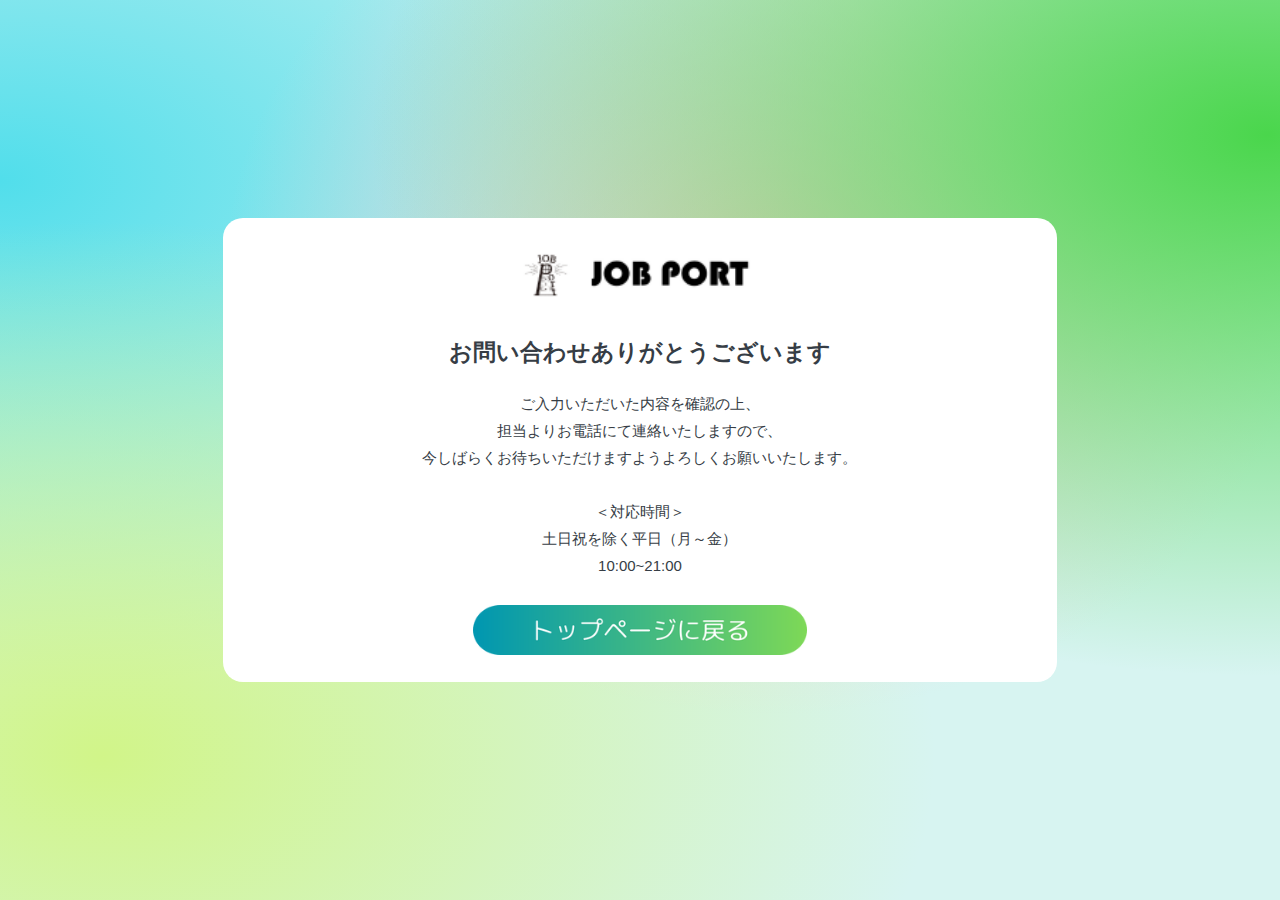
==== thanks.html @ f2996fb7 "hoge" ====
<!DOCTYPE html>
<html
  lang="ja"
  xmlns="http://www.w3.org/1999/xhtml"
  xml:lang="ja"
  dir="ltr"
  xmlns:og="http://ogp.me/ns#"
  xmlns:fb="http://www.facebook.com/2008/fbml"
  class="md:text-pc text-md"
>
  <head>
    <meta http-equiv="Content-Type" content="text/html; charset=UTF-8" />
    <link media="all" href="./jp-content/css/styles.css" rel="stylesheet" />
    <title>若手キャリア相談・転職サービスなら、JOB PORT</title>
    <meta
      name="keywords"
      content="就職,転職,20代,第二新卒,既卒,フリーター,ニート,JOBPORT"
    />
    <meta
      name="description"
      content="かんたん5ステップで予約完了。プロのキャリアアドバイザーによるオンライン完結の無料カジュアル面談で、自分のなりたい姿・ぴったりな仕事や業界がわかる！"
    />
    <!-- OGP -->
    <meta
      property="og:title"
      content="若手キャリア相談・転職サービス、JOBPORT"
    />
    <meta property="og:type" content="website" />
    <meta property="og:url" content="https://jobport.co.jp/career-up_lp/" />
    <meta property="og:site_name" content="JOBPORT" />
    <meta
      property="og:description"
      content="JOB PORTは、若手のキャリア相談・転職サポートのプロ集団。キャリアアドバイザーによる完全オンラインの無料面談で、ぴったりな職種や業界がわかる！"
    />
    <meta
      property="og:image"
      content="https://estateporter.heteml.net/jobport.co.jp/career-up_lp/jp-content/img/ogp.png"
    />
    <meta property="og:locale" content="ja_JP" />
    <!-- OGP -->
    <meta name="twitter:card" content="summary_large_image" />
    <meta name="viewport" content="width=device-width, initial-scale=1.0" />
    <meta name="format-detection" content="telephone=no" />
    <link
      rel="icon"
      href="https://jobport.co.jp/wp-content/uploads/2023/10/cropped-JP-logo-favicon.png"
    />
    <link rel="preconnect" href="https://fonts.gstatic.com/" crossorigin="" />
    <script defer="" src="./jp-content/lib/swiper-bundle.min.js"></script>
    <script charset="utf-8" src="./jp-content/js/identify_7dd78.js"></script>
  </head>
  <body class="text-16 mainbg h-screen grid place-items-center">
    <section>
      <div
        class="w-o-688 mx-auto bg-white md:w-o-1000 rounded-[0.24rem] py-o-88 md:py-o-32"
      >
        <h2>
          <img
            src="./jp-content/img/JP_logo_and_text.png"
            alt="JOBPORT"
            class="w-o-410 md:w-o-340 mx-auto mb-o-40"
          />
        </h2>
        <p class="text-32 md:text-28 text-center font-bold mb-o-24">
          お問い合わせありがとうございます
        </p>
        <div
          class="text-center leading-o-18 text-24 md:text-18 font-medium mb-o-32"
        >
          <p>ご入力いただいた内容を確認の上、</p>
          <p>担当よりお電話にて連絡いたしますので、</p>
          <p>
            今しばらくお待ちいただけますよう<br
              class="md:hidden"
            />よろしくお願いいたします。
          </p>
          <br />
          <p>＜対応時間＞</p>
          <p>土日祝を除く平日（月～金）</p>
          <p>10:00~21:00</p>
        </div>
        <a
          class="block w-o-520 md:w-o-400 mx-auto"
          href="https://jobport.co.jp/career-up_lp/"
        >
          <picture>
            <source srcset="./jp-content/img/thanks_btn.png" />
            <img
              src="./jp-content/img/thanks_btn.png"
              alt="トップページに戻る"
              class="w-full"
            />
          </picture>
        </a>
      </div>
    </section>
  </body>
</html>
---- jp-content/css/styles.css ----
/*
1. Prevent padding and border from affecting element width. (https://github.com/mozdevs/cssremedy/issues/4)
2. Allow adding a border to an element by just adding a border-width. (https://github.com/tailwindcss/tailwindcss/pull/116)
*/
/*
Theme Name: 20career
Version: 1.0.0
*/
*,
::before,
::after {
  box-sizing: border-box;
  /* 1 */
  border-width: 0;
  /* 2 */
  border-style: solid;
  /* 2 */
  border-color: #e8e9ed;
  /* 2 */
}
::before,
::after {
  --tw-content: "";
}
/*
1. Use a consistent sensible line-height in all browsers.
2. Prevent adjustments of font size after orientation changes in iOS.
3. Use a more readable tab size.
4. Use the user's configured `sans` font-family by default.
*/
html {
  font-size: 10px;
  line-height: 1.5;
  /* 1 */
  -webkit-text-size-adjust: 100%;
  /* 2 */
  -moz-tab-size: 4;
  /* 3 */
  -o-tab-size: 4;
  tab-size: 4;
  /* 3 */
  font-family: ui-sans-serif, system-ui, -apple-system, BlinkMacSystemFont,
    "Segoe UI", Roboto, "Helvetica Neue", Arial, "Noto Sans", sans-serif,
    "Apple Color Emoji", "Segoe UI Emoji", "Segoe UI Symbol", "Noto Color Emoji";
  /* 4 */
}
/*
1. Remove the margin in all browsers.
2. Inherit line-height from `html` so users can set them as a class directly on the `html` element.
*/
body {
  margin: 0;
  /* 1 */
  line-height: inherit;
  /* 2 */
}

/* JOBPORT addition start*/
header .inner {
  /* padding: 4px 10% 0 */
  margin: 10px 10px;
}

#topvideo {
  background-size: cover;
  min-height: 100%;
  min-height: 70vh;
  min-width: 100%;
  min-width: 100vw;
  object-fit: cover;
  /* position: absolute; */
  z-index: 9;
}

@media screen and (max-width: 1120px) {
  header {
    width: 100%;
  }

  header .inner {
    padding: 4px 0;
    max-width: calc(100% - 40px);
    margin: 10px auto;
  }
}

@media screen and (min-width: 1121px) and (max-width: 1216px) {
  header {
    width: 100%;
  }

  header .inner {
    padding: 4px 0;
    max-width: calc(100% - 40px);
    margin: 10px auto;
  }
}

header .shoulder-title {
  font-size: 0.2rem;
  color: #666666;
  margin: 0 0 8px;
}

@media screen and (max-width: 769px) {
  header {
    position: static;
  }

  header .inner {
    padding: 0;
    width: 100%;
    margin: 10px auto;
    position: relative;
  }

  header .shoulder-title {
    font-size: 0.15rem;
    margin: 0 0 5px;
  }

  header img {
    height: 0.5rem;
    width: auto;
  }

  header .signin {
    position: absolute;
    top: 10px;
    right: 0;
  }

  header .signin a {
    color: #adb5d0;
    border: 1px solid #adb5d0;
    font-size: 1.2rem;
    letter-spacing: 0;
    border-radius: 4px;
    padding: 6px 11px 6px 11px;
    display: inline-block;
    min-height: 28px;
  }
}
/* JOBPORT addition end*/

/*
1. Add the correct height in Firefox.
2. Correct the inheritance of border color in Firefox. (https://bugzilla.mozilla.org/show_bug.cgi?id=190655)
3. Ensure horizontal rules are visible by default.
*/
hr {
  height: 0;
  /* 1 */
  color: inherit;
  /* 2 */
  border-top-width: 1px;
  /* 3 */
}
/*
Add the correct text decoration in Chrome, Edge, and Safari.
*/
abbr:where([title]) {
  -webkit-text-decoration: underline dotted;
  text-decoration: underline dotted;
}
/*
Remove the default font size and weight for headings.
*/
h1,
h2,
h3,
h4,
h5,
h6 {
  font-size: inherit;
  font-weight: inherit;
}
/*
Reset links to optimize for opt-in styling instead of opt-out.
*/
a {
  color: inherit;
  text-decoration: inherit;
}
/*
Add the correct font weight in Edge and Safari.
*/
b,
strong {
  font-weight: bolder;
}
/*
1. Use the user's configured `mono` font family by default.
2. Correct the odd `em` font sizing in all browsers.
*/
code,
kbd,
samp,
pre {
  font-family: ui-monospace, SFMono-Regular, Menlo, Monaco, Consolas,
    "Liberation Mono", "Courier New", monospace;
  /* 1 */
  font-size: 1em;
  /* 2 */
}
/*
Add the correct font size in all browsers.
*/
small {
  font-size: 80%;
}
/*
Prevent `sub` and `sup` elements from affecting the line height in all browsers.
*/
sub,
sup {
  font-size: 75%;
  line-height: 0;
  position: relative;
  vertical-align: baseline;
}
sub {
  bottom: -0.25em;
}
sup {
  top: -0.5em;
}
/*
1. Remove text indentation from table contents in Chrome and Safari. (https://bugs.chromium.org/p/chromium/issues/detail?id=999088, https://bugs.webkit.org/show_bug.cgi?id=201297)
2. Correct table border color inheritance in all Chrome and Safari. (https://bugs.chromium.org/p/chromium/issues/detail?id=935729, https://bugs.webkit.org/show_bug.cgi?id=195016)
3. Remove gaps between table borders by default.
*/
table {
  text-indent: 0;
  /* 1 */
  border-color: inherit;
  /* 2 */
  border-collapse: collapse;
  /* 3 */
}
/*
1. Change the font styles in all browsers.
2. Remove the margin in Firefox and Safari.
3. Remove default padding in all browsers.
*/
button,
input,
optgroup,
select,
textarea {
  font-family: inherit;
  /* 1 */
  font-size: 100%;
  /* 1 */
  line-height: inherit;
  /* 1 */
  color: inherit;
  /* 1 */
  margin: 0;
  /* 2 */
  padding: 0;
  /* 3 */
}
/*
Remove the inheritance of text transform in Edge and Firefox.
*/
button,
select {
  text-transform: none;
}
/*
1. Correct the inability to style clickable types in iOS and Safari.
2. Remove default button styles.
*/
button,
[type="button"],
[type="reset"],
[type="submit"] {
  -webkit-appearance: button;
  /* 1 */
  background-color: transparent;
  /* 2 */
  background-image: none;
  /* 2 */
}
/*
Use the modern Firefox focus style for all focusable elements.
*/
:-moz-focusring {
  outline: auto;
}
/*
Remove the additional `:invalid` styles in Firefox. (https://github.com/mozilla/gecko-dev/blob/2f9eacd9d3d995c937b4251a5557d95d494c9be1/layout/style/res/forms.css#L728-L737)
*/
:-moz-ui-invalid {
  box-shadow: none;
}
/*
Add the correct vertical alignment in Chrome and Firefox.
*/
progress {
  vertical-align: baseline;
}
/*
Correct the cursor style of increment and decrement buttons in Safari.
*/
::-webkit-inner-spin-button,
::-webkit-outer-spin-button {
  height: auto;
}
/*
1. Correct the odd appearance in Chrome and Safari.
2. Correct the outline style in Safari.
*/
[type="search"] {
  -webkit-appearance: textfield;
  /* 1 */
  outline-offset: -2px;
  /* 2 */
}
/*
Remove the inner padding in Chrome and Safari on macOS.
*/
::-webkit-search-decoration {
  -webkit-appearance: none;
}
/*
1. Correct the inability to style clickable types in iOS and Safari.
2. Change font properties to `inherit` in Safari.
*/
::-webkit-file-upload-button {
  -webkit-appearance: button;
  /* 1 */
  font: inherit;
  /* 2 */
}
/*
Add the correct display in Chrome and Safari.
*/
summary {
  display: list-item;
}
/*
Removes the default spacing and border for appropriate elements.
*/
blockquote,
dl,
dd,
h1,
h2,
h3,
h4,
h5,
h6,
hr,
figure,
p,
pre {
  margin: 0;
}
fieldset {
  margin: 0;
  padding: 0;
}
legend {
  padding: 0;
}
ol,
ul,
menu {
  list-style: none;
  margin: 0;
  padding: 0;
}
/*
Prevent resizing textareas horizontally by default.
*/
textarea {
  resize: vertical;
}
/*
1. Reset the default placeholder opacity in Firefox. (https://github.com/tailwindlabs/tailwindcss/issues/3300)
2. Set the default placeholder color to the user's configured gray 400 color.
*/
input::-moz-placeholder,
textarea::-moz-placeholder {
  opacity: 1;
  /* 1 */
  color: #9aa1aa;
  /* 2 */
}
input:-ms-input-placeholder,
textarea:-ms-input-placeholder {
  opacity: 1;
  /* 1 */
  color: #9aa1aa;
  /* 2 */
}
input::placeholder,
textarea::placeholder {
  opacity: 1;
  /* 1 */
  color: #9aa1aa;
  /* 2 */
}
/*
Set the default cursor for buttons.
*/
button,
[role="button"] {
  cursor: pointer;
}
/*
Make sure disabled buttons don't get the pointer cursor.
*/
:disabled {
  cursor: default;
}
/*
1. Make replaced elements `display: block` by default. (https://github.com/mozdevs/cssremedy/issues/14)
2. Add `vertical-align: middle` to align replaced elements more sensibly by default. (https://github.com/jensimmons/cssremedy/issues/14#issuecomment-634934210)
   This can trigger a poorly considered lint error in some tools but is included by design.
*/
img,
svg,
video,
canvas,
audio,
iframe,
embed,
object {
  display: block;
  /* 1 */
  vertical-align: middle;
  /* 2 */
}
/*
Constrain images and videos to the parent width and preserve their intrinsic aspect ratio. (https://github.com/mozdevs/cssremedy/issues/14)
*/
img,
video {
  max-width: 100%;
  height: auto;
}
/*
Ensure the default browser behavior of the `hidden` attribute.
*/
[hidden] {
  display: none;
}
*,
::before,
::after {
  --tw-translate-x: 0;
  --tw-translate-y: 0;
  --tw-rotate: 0;
  --tw-skew-x: 0;
  --tw-skew-y: 0;
  --tw-scale-x: 1;
  --tw-scale-y: 1;
  --tw-pan-x: ;
  --tw-pan-y: ;
  --tw-pinch-zoom: ;
  --tw-scroll-snap-strictness: proximity;
  --tw-ordinal: ;
  --tw-slashed-zero: ;
  --tw-numeric-figure: ;
  --tw-numeric-spacing: ;
  --tw-numeric-fraction: ;
  --tw-ring-inset: ;
  --tw-ring-offset-width: 0px;
  --tw-ring-offset-color: #fff;
  --tw-ring-color: rgb(59 130 246 / 0.5);
  --tw-ring-offset-shadow: 0 0 #0000;
  --tw-ring-shadow: 0 0 #0000;
  --tw-shadow: 0 0 #0000;
  --tw-shadow-colored: 0 0 #0000;
  --tw-blur: ;
  --tw-brightness: ;
  --tw-contrast: ;
  --tw-grayscale: ;
  --tw-hue-rotate: ;
  --tw-invert: ;
  --tw-saturate: ;
  --tw-sepia: ;
  --tw-drop-shadow: ;
  --tw-backdrop-blur: ;
  --tw-backdrop-brightness: ;
  --tw-backdrop-contrast: ;
  --tw-backdrop-grayscale: ;
  --tw-backdrop-hue-rotate: ;
  --tw-backdrop-invert: ;
  --tw-backdrop-opacity: ;
  --tw-backdrop-saturate: ;
  --tw-backdrop-sepia: ;
}
.container {
  width: 100%;
}
@media (min-width: 640px) {
  .container {
    max-width: 640px;
  }
}
@media (min-width: 768px) {
  .container {
    max-width: 768px;
  }
}
@media (min-width: 1024px) {
  .container {
    max-width: 1024px;
  }
}
@media (min-width: 1280px) {
  .container {
    max-width: 1280px;
  }
}
@media (min-width: 1536px) {
  .container {
    max-width: 1536px;
  }
}
.sr-only {
  position: absolute;
  width: 1px;
  height: 1px;
  padding: 0;
  margin: -1px;
  overflow: hidden;
  clip: rect(0, 0, 0, 0);
  white-space: nowrap;
  border-width: 0;
}
.pointer-events-none {
  pointer-events: none;
}
.visible {
  visibility: visible;
}
.invisible {
  visibility: hidden;
}
.static {
  position: static;
}
.absolute {
  position: absolute;
}
.relative {
  position: relative;
}
.sticky {
  position: -webkit-sticky;
  position: sticky;
}
.top-o-340 {
  top: 3.4rem;
}
.top-o-528 {
  top: 5.28rem;
}
.-bottom-o-80 {
  bottom: -0.8rem;
}
.right-0 {
  right: 0px;
}
.left-0 {
  left: 0px;
}
.-right-o-52 {
  right: -0.52rem;
}
.bottom-0 {
  bottom: 0px;
}
.top-\[calc\(50\%_-_0\.04rem\)\] {
  top: calc(50% - 0.04rem);
}
.-left-\[0\.14rem\] {
  left: -0.14rem;
}
.-right-\[0\.22rem\] {
  right: -0.22rem;
}
.top-0 {
  top: 0px;
}
.right-auto {
  right: auto;
}
.-right-o-32 {
  right: -0.32rem;
}
.bottom-o-32 {
  bottom: 0.32rem;
}
.right-o-32 {
  right: 0.32rem;
}
.right-o-60 {
  right: 0.6rem;
}
.-top-o-48 {
  top: -0.48rem;
}
.left-o-240 {
  left: 2.4rem;
}
.-top-o-60 {
  top: -0.6rem;
}
.z-10 {
  z-index: 10;
}
.z-50 {
  z-index: 50;
}
.m-auto {
  margin: auto;
}
.mx-auto {
  margin-left: auto;
  margin-right: auto;
}
.my-o-16 {
  margin-top: 0.16rem;
  margin-bottom: 0.16rem;
}
.mb-o-8 {
  margin-bottom: 0.08rem;
}
.mb-o-12 {
  margin-bottom: 0.12rem;
}
.mb-o-16 {
  margin-bottom: 0.16rem;
}
.mb-o-20 {
  margin-bottom: 0.2rem;
}
.mb-o-88 {
  margin-bottom: 0.88rem;
}
.mb-o-48 {
  margin-bottom: 0.48rem;
}
.mb-o-40 {
  margin-bottom: 0.4rem;
}
.mb-o-60 {
  margin-bottom: 0.6rem;
}
.mb-o-24 {
  margin-bottom: 0.24rem;
}
.mb-o-4 {
  margin-bottom: 0.04rem;
}
.mb-o-100 {
  margin-bottom: 1rem;
}
.mb-o-56 {
  margin-bottom: 0.56rem;
}
.ml-auto {
  margin-left: auto;
}
.mb-o-80 {
  margin-bottom: 0.8rem;
}
.mr-auto {
  margin-right: auto;
}
.mb-o-148 {
  margin-bottom: 1.48rem;
}
.-mt-o-140 {
  margin-top: -1.4rem;
}
.mb-o-44 {
  margin-bottom: 0.44rem;
}
.mb-o-36 {
  margin-bottom: 0.36rem;
}
.-mt-o-40 {
  margin-top: -0.4rem;
}
.mb-o-32 {
  margin-bottom: 0.32rem;
}
.mt-o-20 {
  margin-top: 0.2rem;
}
.mb-o-72 {
  margin-bottom: 0.72rem;
}
.block {
  display: block;
}
.inline-block {
  display: inline-block;
}
.flex {
  display: flex;
}
.table {
  display: table;
}
.grid {
  display: grid;
}
.hidden {
  display: none;
}
.h-o-982 {
  height: 9.82rem;
}
.h-o-40 {
  height: 0.4rem;
}
.h-o-4 {
  height: 0.04rem;
}
.h-0 {
  height: 0px;
}
.h-o-880 {
  height: 8.8rem;
}
.h-screen {
  height: 100vh;
}
.w-full {
  width: 100%;
}
.w-o-512 {
  width: 5.12rem;
}
.w-o-348 {
  width: 3.48rem;
}
.w-o-685 {
  width: 6.85rem;
}
.w-o-614 {
  width: 6.14rem;
}
.w-o-675 {
  width: 6.75rem;
}
.w-o-350 {
  width: 3.5rem;
}
.w-o-401 {
  width: 4.01rem;
}
.w-o-250 {
  width: 2.5rem;
}
.w-o-688 {
  width: 6.88rem;
}
.w-o-320 {
  width: 3.2rem;
}
.w-o-40 {
  width: 0.4rem;
}
.w-o-608 {
  width: 6.08rem;
}
.w-o-290 {
  width: 2.9rem;
}
.w-1\/2 {
  width: 50%;
}
.w-o-400 {
  width: 4rem;
}
.w-o-568 {
  width: 5.68rem;
}
.w-o-163 {
  width: 1.63rem;
}
.w-o-370 {
  width: 3.7rem;
}
.w-o-263 {
  width: 2.63rem;
}
.w-o-733 {
  width: 7.33rem;
}
.w-o-490 {
  width: 4.9rem;
}
.w-o-334 {
  width: 3.34rem;
}
.w-o-200 {
  width: 2rem;
}
.w-o-210 {
  width: 2.1rem;
}
.w-o-530 {
  width: 5.3rem;
}
.w-o-528 {
  width: 5.28rem;
}
.w-o-648 {
  width: 6.48rem;
}
.w-o-552 {
  width: 5.52rem;
}
.w-o-495 {
  width: 4.95rem;
}
.w-o-520 {
  width: 5.2rem;
}
.w-o-450 {
  width: 4.5rem;
}
.w-o-180 {
  width: 1.8rem;
}
.w-o-375 {
  width: 3.75rem;
}
.w-o-188 {
  width: 1.88rem;
}
.w-o-220 {
  width: 2.2rem;
}
.w-o-280 {
  width: 2.8rem;
}
.w-o-80 {
  width: 0.8rem;
}
.w-o-410 {
  width: 4.1rem;
}
.origin-left {
  transform-origin: left;
}
.origin-center {
  transform-origin: center;
}
.translate-x-\[100\%\] {
  --tw-translate-x: 100%;
  transform: translate(var(--tw-translate-x), var(--tw-translate-y))
    rotate(var(--tw-rotate)) skewX(var(--tw-skew-x)) skewY(var(--tw-skew-y))
    scaleX(var(--tw-scale-x)) scaleY(var(--tw-scale-y));
}
.scale-\[0\.8\] {
  --tw-scale-x: 0.8;
  --tw-scale-y: 0.8;
  transform: translate(var(--tw-translate-x), var(--tw-translate-y))
    rotate(var(--tw-rotate)) skewX(var(--tw-skew-x)) skewY(var(--tw-skew-y))
    scaleX(var(--tw-scale-x)) scaleY(var(--tw-scale-y));
}
.scale-\[0\.6\] {
  --tw-scale-x: 0.6;
  --tw-scale-y: 0.6;
  transform: translate(var(--tw-translate-x), var(--tw-translate-y))
    rotate(var(--tw-rotate)) skewX(var(--tw-skew-x)) skewY(var(--tw-skew-y))
    scaleX(var(--tw-scale-x)) scaleY(var(--tw-scale-y));
}
.scale-90 {
  --tw-scale-x: 0.9;
  --tw-scale-y: 0.9;
  transform: translate(var(--tw-translate-x), var(--tw-translate-y))
    rotate(var(--tw-rotate)) skewX(var(--tw-skew-x)) skewY(var(--tw-skew-y))
    scaleX(var(--tw-scale-x)) scaleY(var(--tw-scale-y));
}
.transform {
  transform: translate(var(--tw-translate-x), var(--tw-translate-y))
    rotate(var(--tw-rotate)) skewX(var(--tw-skew-x)) skewY(var(--tw-skew-y))
    scaleX(var(--tw-scale-x)) scaleY(var(--tw-scale-y));
}
.cursor-pointer {
  cursor: pointer;
}
.resize {
  resize: both;
}
.appearance-none {
  -webkit-appearance: none;
  -moz-appearance: none;
  appearance: none;
}
.grid-cols-2 {
  grid-template-columns: repeat(2, minmax(0, 1fr));
}
.place-items-center {
  place-items: center;
}
.items-start {
  align-items: flex-start;
}
.items-end {
  align-items: flex-end;
}
.items-center {
  align-items: center;
}
.justify-end {
  justify-content: flex-end;
}
.justify-center {
  justify-content: center;
}
.justify-between {
  justify-content: space-between;
}
.gap-o-32 {
  gap: 0.32rem;
}
.gap-o-24 {
  gap: 0.24rem;
}
.gap-o-4 {
  gap: 0.04rem;
}
.gap-o-20 {
  gap: 0.2rem;
}
.gap-o-16 {
  gap: 0.16rem;
}
.overflow-hidden {
  overflow: hidden;
}
.whitespace-nowrap {
  white-space: nowrap;
}
.rounded-\[0\.12rem\] {
  border-radius: 0.12rem;
}
.rounded-\[0\.18rem\] {
  border-radius: 0.18rem;
}
.rounded-full {
  border-radius: 9999px;
}
.rounded-\[0\.08rem\] {
  border-radius: 0.08rem;
}
.rounded-\[0\.32rem\] {
  border-radius: 0.32rem;
}
.rounded-\[0\.16rem\] {
  border-radius: 0.16rem;
}
.rounded-\[0\.48rem\] {
  border-radius: 0.48rem;
}
.rounded-\[0\.36rem\] {
  border-radius: 0.36rem;
}
.rounded-\[0\.24rem\] {
  border-radius: 0.24rem;
}
.rounded-l-o-40 {
  border-top-left-radius: 0.4rem;
  border-bottom-left-radius: 0.4rem;
}
.rounded-r-o-40 {
  border-top-right-radius: 0.4rem;
  border-bottom-right-radius: 0.4rem;
}
.rounded-tl-\[0\.1rem\] {
  border-top-left-radius: 0.1rem;
}
.border-\[0\.04rem\] {
  border-width: 0.04rem;
}
.border-\[0\.06rem\] {
  border-width: 0.06rem;
}
.border-b-\[0\.03rem\] {
  border-bottom-width: 0.03rem;
}
.border-\[\#13C716\] {
  --tw-border-opacity: 1;
  border-color: rgb(19 199 22 / var(--tw-border-opacity));
}
.border-\[\#cfd3d7\] {
  --tw-border-opacity: 1;
  border-color: rgb(207 211 215 / var(--tw-border-opacity));
}
.border-neutral-200 {
  --tw-border-opacity: 1;
  border-color: rgb(229 229 229 / var(--tw-border-opacity));
}
.border-white {
  --tw-border-opacity: 1;
  border-color: rgb(255 255 255 / var(--tw-border-opacity));
}
.border-b-\[\#dddddd\] {
  --tw-border-opacity: 1;
  border-bottom-color: rgb(221 221 221 / var(--tw-border-opacity));
}
.bg-white {
  --tw-bg-opacity: 1;
  background-color: rgb(255 255 255 / var(--tw-bg-opacity));
}
.bg-\[\#13C716\] {
  --tw-bg-opacity: 1;
  background-color: rgb(19 199 22 / var(--tw-bg-opacity));
}
.bg-\[\#cfd3d7\] {
  --tw-bg-opacity: 1;
  background-color: rgb(207 211 215 / var(--tw-bg-opacity));
}
.bg-neutral-100 {
  --tw-bg-opacity: 1;
  background-color: rgb(245 245 245 / var(--tw-bg-opacity));
}
.bg-transparent {
  background-color: transparent;
}
.bg-\[\#f2614e\] {
  --tw-bg-opacity: 1;
  background-color: rgb(242 97 78 / var(--tw-bg-opacity));
}
.bg-blue-300 {
  --tw-bg-opacity: 1;
  background-color: rgb(147 197 253 / var(--tw-bg-opacity));
}
.bg-\[\#343b42\] {
  --tw-bg-opacity: 1;
  background-color: rgb(52 59 66 / var(--tw-bg-opacity));
}
.bg-opacity-70 {
  --tw-bg-opacity: 0.7;
}
.bg-\[url\(\.\.\/images\/hold_bg\.jpg\)\] {
  background-image: url(//sunklis.co.jp/wp-content/themes/lightning/_g3/css/../images/hold_bg.jpg);
}
.bg-cover {
  background-size: cover;
}
.object-contain {
  -o-object-fit: contain;
  object-fit: contain;
}
.p-o-40 {
  padding: 0.4rem;
}
.px-o-40 {
  padding-left: 0.4rem;
  padding-right: 0.4rem;
}
.py-o-28 {
  padding-top: 0.28rem;
  padding-bottom: 0.28rem;
}
.py-o-12 {
  padding-top: 0.12rem;
  padding-bottom: 0.12rem;
}
.px-o-16 {
  padding-left: 0.16rem;
  padding-right: 0.16rem;
}
.py-o-4 {
  padding-top: 0.04rem;
  padding-bottom: 0.04rem;
}
.py-o-8 {
  padding-top: 0.08rem;
  padding-bottom: 0.08rem;
}
.py-o-16 {
  padding-top: 0.16rem;
  padding-bottom: 0.16rem;
}
.py-o-56 {
  padding-top: 0.56rem;
  padding-bottom: 0.56rem;
}
.py-o-32 {
  padding-top: 0.32rem;
  padding-bottom: 0.32rem;
}
.py-o-20 {
  padding-top: 0.2rem;
  padding-bottom: 0.2rem;
}
.py-o-24 {
  padding-top: 0.24rem;
  padding-bottom: 0.24rem;
}
.py-o-100 {
  padding-top: 1rem;
  padding-bottom: 1rem;
}
.py-o-40 {
  padding-top: 0.4rem;
  padding-bottom: 0.4rem;
}
.py-o-88 {
  padding-top: 0.88rem;
  padding-bottom: 0.88rem;
}
.pt-o-52 {
  padding-top: 0.52rem;
}
.pb-o-24 {
  padding-bottom: 0.24rem;
}
.pl-o-40 {
  padding-left: 0.4rem;
}
.pr-o-80 {
  padding-right: 0.8rem;
}
.pt-o-12 {
  padding-top: 0.12rem;
}
.pb-o-120 {
  padding-bottom: 1.2rem;
}
.pb-o-16 {
  padding-bottom: 0.16rem;
}
.pt-o-32 {
  padding-top: 0.32rem;
}
.pr-o-40 {
  padding-right: 0.4rem;
}
.pl-o-80 {
  padding-left: 0.8rem;
}
.pb-o-12 {
  padding-bottom: 0.12rem;
}
.pb-o-32 {
  padding-bottom: 0.32rem;
}
.pt-o-88 {
  padding-top: 0.88rem;
}
.pt-o-20 {
  padding-top: 0.2rem;
}
.pb-o-40 {
  padding-bottom: 0.4rem;
}
.pt-o-8 {
  padding-top: 0.08rem;
}
.pb-o-100 {
  padding-bottom: 1rem;
}
.text-center {
  text-align: center;
}
.text-right {
  text-align: right;
}
.font-BarlowCondensed {
  font-family: Barlow Condensed;
}
.text-md {
  font-size: 13.02083vw;
}
.text-\[16px\] {
  font-size: 16px;
}
.text-27 {
  font-size: 0.27rem;
}
.text-29 {
  font-size: 0.29rem;
}
.text-20 {
  font-size: 0.2rem;
}
.text-28 {
  font-size: 0.28rem;
}
.text-22 {
  font-size: 0.22rem;
}
.text-25 {
  font-size: 0.25rem;
}
.text-24 {
  font-size: 0.24rem;
}
.text-150 {
  font-size: 1.5rem;
}
.text-130 {
  font-size: 1.3rem;
}
.text-40 {
  font-size: 0.4rem;
}
.text-38 {
  font-size: 0.38rem;
}
.text-33 {
  font-size: 0.33rem;
}
.text-\[1\.64rem\] {
  font-size: 1.64rem;
}
.text-50 {
  font-size: 0.5rem;
}
.text-74 {
  font-size: 0.74rem;
}
.text-48 {
  font-size: 0.48rem;
}
.text-32 {
  font-size: 0.32rem;
}
.text-44 {
  font-size: 0.44rem;
}
.text-30 {
  font-size: 0.3rem;
}
.text-\[2\.4rem\] {
  font-size: 2.4rem;
}
.text-36 {
  font-size: 0.36rem;
}
.text-60 {
  font-size: 0.6rem;
}
.text-16 {
  font-size: 0.16rem;
}
.text-15 {
  font-size: 0.15rem;
}
.font-bold {
  font-weight: 700;
}
.font-medium {
  font-weight: 500;
}
.font-black {
  font-weight: 900;
}
.leading-o-16 {
  line-height: 1.6;
}
.leading-none {
  line-height: 1;
}
.leading-o-14 {
  line-height: 1.4;
}
.leading-o-18 {
  line-height: 1.8;
}
.leading-o-17 {
  line-height: 1.7;
}
.tracking-\[0\.025em\] {
  letter-spacing: 0.025em;
}
.tracking-\[0\.05em\] {
  letter-spacing: 0.05em;
}
.tracking-o-30 {
  letter-spacing: 0.03em;
}
.text-\[\#13C716\] {
  --tw-text-opacity: 1;
  color: rgb(19 199 22 / var(--tw-text-opacity));
}
.text-\[\#1b94e0\] {
  --tw-text-opacity: 1;
  color: rgb(27 149 224 / var(--tw-text-opacity));
}
.text-white {
  --tw-text-opacity: 1;
  color: rgb(255 255 255 / var(--tw-text-opacity));
}
.text-\[\#cfd3d7\] {
  --tw-text-opacity: 1;
  color: rgb(207 211 215 / var(--tw-text-opacity));
}
.text-\[\#a6a8aa\] {
  --tw-text-opacity: 1;
  color: rgb(166 168 170 / var(--tw-text-opacity));
}
.text-\[\#f2614e\] {
  --tw-text-opacity: 1;
  color: rgb(242 97 78 / var(--tw-text-opacity));
}
.text-\[\#a7a9ab\] {
  --tw-text-opacity: 1;
  color: rgb(167 169 171 / var(--tw-text-opacity));
}
.text-\[\#d4a9db\] {
  --tw-text-opacity: 1;
  color: rgb(212 169 219 / var(--tw-text-opacity));
}
.text-\[\#d4c7ea\] {
  --tw-text-opacity: 1;
  color: rgb(212 199 234 / var(--tw-text-opacity));
}
.text-\[\#d5d2eb\] {
  --tw-text-opacity: 1;
  color: rgb(213 210 235 / var(--tw-text-opacity));
}
.text-\[\#ffc0b4\] {
  --tw-text-opacity: 1;
  color: rgb(255 192 180 / var(--tw-text-opacity));
}
.text-\[\#ffead7\] {
  --tw-text-opacity: 1;
  color: rgb(255 234 215 / var(--tw-text-opacity));
}
.text-\[\#c092d0\] {
  --tw-text-opacity: 1;
  color: rgb(192 146 208 / var(--tw-text-opacity));
}
.text-\[\#aaaaaa\] {
  --tw-text-opacity: 1;
  color: rgb(170 170 170 / var(--tw-text-opacity));
}
.text-\[\#ffc1b4\] {
  --tw-text-opacity: 1;
  color: rgb(255 193 180 / var(--tw-text-opacity));
}
.text-\[\#f3d1d3\] {
  --tw-text-opacity: 1;
  color: rgb(243 209 211 / var(--tw-text-opacity));
}
.text-\[\#f3d1f3\] {
  --tw-text-opacity: 1;
  color: rgb(243 209 243 / var(--tw-text-opacity));
}
.text-\[\#e9d3ff\] {
  --tw-text-opacity: 1;
  color: rgb(233 211 255 / var(--tw-text-opacity));
}
.text-\[\#fbd4b1\] {
  --tw-text-opacity: 1;
  color: rgb(251 212 177 / var(--tw-text-opacity));
}
.text-\[\#fff0f1\] {
  --tw-text-opacity: 1;
  color: rgb(255 240 241 / var(--tw-text-opacity));
}
.text-\[\#fcd1e0\] {
  --tw-text-opacity: 1;
  color: rgb(252 209 224 / var(--tw-text-opacity));
}
.text-\[\#d793a6\] {
  --tw-text-opacity: 1;
  color: rgb(215 147 166 / var(--tw-text-opacity));
}
.text-\[\#8eb8e2\] {
  --tw-text-opacity: 1;
  color: rgb(142 184 226 / var(--tw-text-opacity));
}
.underline {
  -webkit-text-decoration-line: underline;
  text-decoration-line: underline;
}
.underline-offset-4 {
  text-underline-offset: 4px;
}
.opacity-0 {
  opacity: 0;
}
.shadow {
  --tw-shadow: 0 1px 3px 0 rgb(0 0 0 / 0.1), 0 1px 2px -1px rgb(0 0 0 / 0.1);
  --tw-shadow-colored: 0 1px 3px 0 var(--tw-shadow-color),
    0 1px 2px -1px var(--tw-shadow-color);
  box-shadow: var(--tw-ring-offset-shadow, 0 0 #0000),
    var(--tw-ring-shadow, 0 0 #0000), var(--tw-shadow);
}
.blur {
  --tw-blur: blur(8px);
  filter: var(--tw-blur) var(--tw-brightness) var(--tw-contrast)
    var(--tw-grayscale) var(--tw-hue-rotate) var(--tw-invert) var(--tw-saturate)
    var(--tw-sepia) var(--tw-drop-shadow);
}
.invert {
  --tw-invert: invert(100%);
  filter: var(--tw-blur) var(--tw-brightness) var(--tw-contrast)
    var(--tw-grayscale) var(--tw-hue-rotate) var(--tw-invert) var(--tw-saturate)
    var(--tw-sepia) var(--tw-drop-shadow);
}
.filter {
  filter: var(--tw-blur) var(--tw-brightness) var(--tw-contrast)
    var(--tw-grayscale) var(--tw-hue-rotate) var(--tw-invert) var(--tw-saturate)
    var(--tw-sepia) var(--tw-drop-shadow);
}
.transition {
  transition-property: color, background-color, border-color, fill, stroke,
    opacity, box-shadow, transform, filter, -webkit-text-decoration-color,
    -webkit-backdrop-filter;
  transition-property: color, background-color, border-color,
    text-decoration-color, fill, stroke, opacity, box-shadow, transform, filter,
    backdrop-filter;
  transition-property: color, background-color, border-color,
    text-decoration-color, fill, stroke, opacity, box-shadow, transform, filter,
    backdrop-filter, -webkit-text-decoration-color, -webkit-backdrop-filter;
  transition-timing-function: cubic-bezier(0.4, 0, 0.2, 1);
  transition-duration: 150ms;
}
.duration-300 {
  transition-duration: 300ms;
}
.duration-150 {
  transition-duration: 150ms;
}
.ease-out {
  transition-timing-function: cubic-bezier(0, 0, 0.2, 1);
}
.\[writing-mode\:vertical-rl\] {
  -ms-writing-mode: tb-rl;
  writing-mode: vertical-rl;
}
html {
  /* ベースフォント */
  font-family: "Noto Sans JP", sans-serif;
  color: #363d45;
  scroll-behavior: smooth;
}
::-moz-placeholder {
  color: #757575;
}
:-ms-input-placeholder {
  color: #757575;
}
::placeholder {
  color: #757575;
}
.cta_copy_shadow {
  box-shadow: 0 0 10px rgb(104, 122, 135, 0.28);
}
.form_shadow {
  box-shadow: 0 0 16px rgb(104, 122, 135, 0.2);
}
.num_active {
  background: #f2614e;
}
.prev_active {
  opacity: 0;
  transform: translate(0%, 0%);
}
.form_active {
  opacity: 100;
  transform: translate(0%, 0%);
  pointer-events: auto;
}
.prevBtn_active {
  pointer-events: auto;
}
.text_active {
  color: #f2614e;
}
.page_height01 {
  height: 3rem;
}
.page_height02 {
  height: 3.6rem;
}
.page_height03 {
  height: 4.5rem;
}
.page_height04 {
  height: 5.5rem;
}
.page_height05 {
  height: 5rem;
}
.mainbg {
  background-color: rgb(215, 244, 241);
  background-image: radial-gradient(
      at 99% 15%,
      rgb(74, 214, 76) 0px,
      transparent 50%
    ),
    radial-gradient(at 60% 30%, rgb(247, 206, 206) 0px, transparent 50%),
    radial-gradient(at 8% 84%, rgb(209, 245, 137) 0px, transparent 50%),
    radial-gradient(at 0% 20%, rgb(81, 222, 235) 0px, transparent 50%);
}
.ctaBg {
  background-color: hsla(195, 86%, 74%, 1);
  background-image: radial-gradient(
      at 57% 94%,
      hsla(212, 82%, 77%, 1) 0px,
      transparent 50%
    ),
    radial-gradient(at 98% 8%, hsla(218, 76%, 83%, 1) 0px, transparent 50%);
}
.btn_arrow {
  position: relative;
}
.btn_arrow::before {
  position: absolute;
  content: "";
  width: 0.3rem;
  height: 0.3rem;
  background-image: url(//sunklis.co.jp/wp-content/themes/lightning/_g3/css/../images/actionIcon.png);
  background-size: contain;
  right: 0.16rem;
  transform: rotate(180deg);
  transition-duration: 0.3s;
}
.btn_arrow:hover::before {
  background-image: url(//sunklis.co.jp/wp-content/themes/lightning/_g3/css/../images/actionIcon_hover.png);
}
.cta_btn_arrow {
  position: relative;
}
.cta_btn_arrow::before {
  content: "";
  position: absolute;
  background-image: url(//sunklis.co.jp/wp-content/themes/lightning/_g3/css/../images/cta_btnarrow.png);
  background-repeat: no-repeat;
  background-size: contain;
  width: 0.12rem;
  height: 0.24rem;
  right: 0.36rem;
  top: calc(50% - 0.06rem);
}
@media screen and (min-width: 768px) {
  .cta_btn_arrow::before {
    width: 0.1rem;
    height: 0.2rem;
    top: calc(50% - 0.07rem);
    right: 0.3rem;
  }
}
.case_active {
  line-height: 1.6;
  opacity: 1;
  visibility: visible;
}
.btn_arrow_active.btn_arrow::before {
  transform: rotate(0deg);
}
@media screen and (min-width: 768px) {
  .btn_arrow::before {
    width: 0.21rem;
    height: 0.21rem;
  }
}
.slider_shadow {
  box-shadow: 0 0 12px rgb(104, 122, 135, 0.13);
}
.swiper-pagination {
  display: flex;
  align-items: center;
  justify-content: center;
  gap: 0.16rem;
  margin-top: 0.56rem;
}
.swiper-pagination-bullet.swiper-pagination-bullet-active {
  background-color: #13c716;
  width: 1.31rem;
  height: 0.16rem;
  display: inline-block;
  border-radius: 100px;
}
.swiper-pagination-bullet {
  background-color: #ffffff;
  width: 1.31rem;
  height: 0.16rem;
  display: inline-block;
  border-radius: 100px;
  box-shadow: 0 0 12px rgb(104, 122, 135, 0.13);
}
@media screen and (min-width: 768px) {
  .swiper-pagination-bullet.swiper-pagination-bullet-active {
    width: 0.655rem;
    height: 0.08rem;
  }
  .swiper-pagination-bullet {
    width: 0.655rem;
    height: 0.08rem;
  }
}
.btn_arrow_q {
  position: relative;
}
.btn_arrow_q::before {
  content: "";
  position: absolute;
  background-image: url(//sunklis.co.jp/wp-content/themes/lightning/_g3/css/../images/actionIcon.png);
  background-repeat: no-repeat;
  background-size: contain;
  width: 0.32rem;
  height: 0.32rem;
  right: 0.2rem;
  top: calc(50% - 0.16rem);
}
.btn_arrow_q_active.btn_arrow_q::before {
  transform: rotate(180deg);
}
.a_active {
  opacity: 1;
  visibility: visible;
}
.btn_arrow02 {
  position: relative;
}
.btn_arrow02::before {
  position: absolute;
  content: "";
  width: 0.3rem;
  height: 0.3rem;
  background-image: url(//sunklis.co.jp/wp-content/themes/lightning/_g3/css/../images/actionIcon.png);
  background-size: contain;
  background-repeat: no-repeat;
  transition-duration: 0.3s;
  right: 0.4rem;
  top: calc(50% - 0.15rem);
}
.btn_arrow02:hover::before {
  background-image: url(//sunklis.co.jp/wp-content/themes/lightning/_g3/css/../images/actionIcon_hover.png);
}
@media screen and (min-width: 768px) {
  .btn_arrow02::before {
    width: 0.2rem;
    height: 0.2rem;
    top: calc(50% - 0.1rem);
    right: 0.24rem;
  }
}
.holdbtn_active {
  opacity: 1;
  pointer-events: auto;
}
.before\:absolute::before {
  content: var(--tw-content);
  position: absolute;
}
.before\:right-o-8::before {
  content: var(--tw-content);
  right: 0.08rem;
}
.before\:top-o-12::before {
  content: var(--tw-content);
  top: 0.12rem;
}
.before\:text-20::before {
  content: var(--tw-content);
  font-size: 0.2rem;
}
.before\:text-\[\#cfd3d7\]::before {
  content: var(--tw-content);
  --tw-text-opacity: 1;
  color: rgb(207 211 215 / var(--tw-text-opacity));
}
.before\:content-\[\'\25bc\'\]::before {
  --tw-content: "▼";
  content: var(--tw-content);
}
.last\:mb-0:last-child {
  margin-bottom: 0px;
}
.hover\:bg-\[\#13C716\]:hover {
  --tw-bg-opacity: 1;
  background-color: rgb(19 199 22 / var(--tw-bg-opacity));
}
.hover\:bg-\[\#1b94e0\]:hover {
  --tw-bg-opacity: 1;
  background-color: rgb(27 149 224 / var(--tw-bg-opacity));
}
.hover\:bg-\[\#ef371e\]:hover {
  --tw-bg-opacity: 1;
  background-color: rgb(239 55 30 / var(--tw-bg-opacity));
}
.hover\:text-white:hover {
  --tw-text-opacity: 1;
  color: rgb(255 255 255 / var(--tw-text-opacity));
}
.hover\:underline:hover {
  -webkit-text-decoration-line: underline;
  text-decoration-line: underline;
}
.peer:checked ~ .peer-checked\:bg-\[\#13C716\] {
  --tw-bg-opacity: 1;
  background-color: rgb(19 199 22 / var(--tw-bg-opacity));
}
.peer:checked ~ .peer-checked\:text-white {
  --tw-text-opacity: 1;
  color: rgb(255 255 255 / var(--tw-text-opacity));
}
@media (min-width: 768px) {
  .md\:top-o-260 {
    top: 2.6rem;
  }
  .md\:top-o-416 {
    top: 4.16rem;
  }
  .md\:-bottom-o-108 {
    bottom: -1.08rem;
  }
  .md\:-left-o-18 {
    left: -0.18rem;
  }
  .md\:-right-o-41 {
    right: -0.41rem;
  }
  .md\:right-auto {
    right: auto;
  }
  .md\:left-0 {
    left: 0px;
  }
  .md\:top-auto {
    top: auto;
  }
  .md\:bottom-0 {
    bottom: 0px;
  }
  .md\:right-0 {
    right: 0px;
  }
  .md\:-right-o-16 {
    right: -0.16rem;
  }
  .md\:right-o-140 {
    right: 1.4rem;
  }
  .md\:mx-auto {
    margin-left: auto;
    margin-right: auto;
  }
  .md\:mx-0 {
    margin-left: 0px;
    margin-right: 0px;
  }
  .md\:ml-0 {
    margin-left: 0px;
  }
  .md\:mb-0 {
    margin-bottom: 0px;
  }
  .md\:mr-auto {
    margin-right: auto;
  }
  .md\:mb-o-8 {
    margin-bottom: 0.08rem;
  }
  .md\:mb-o-64 {
    margin-bottom: 0.64rem;
  }
  .md\:mb-o-24 {
    margin-bottom: 0.24rem;
  }
  .md\:ml-auto {
    margin-left: auto;
  }
  .md\:ml-o-12 {
    margin-left: 0.12rem;
  }
  .md\:mb-o-12 {
    margin-bottom: 0.12rem;
  }
  .md\:-mt-o-48 {
    margin-top: -0.48rem;
  }
  .md\:mt-o-56 {
    margin-top: 0.56rem;
  }
  .md\:mr-0 {
    margin-right: 0px;
  }
  .md\:block {
    display: block;
  }
  .md\:inline-block {
    display: inline-block;
  }
  .md\:flex {
    display: flex;
  }
  .md\:hidden {
    display: none;
  }
  .md\:h-o-729 {
    height: 7.29rem;
  }
  .md\:h-o-240 {
    height: 2.4rem;
  }
  .md\:h-o-700 {
    height: 7rem;
  }
  .md\:w-o-500 {
    width: 5rem;
  }
  .md\:w-o-330 {
    width: 3.3rem;
  }
  .md\:w-o-1017 {
    width: 10.17rem;
  }
  .md\:w-o-950 {
    width: 9.5rem;
  }
  .md\:w-o-900 {
    width: 9rem;
  }
  .md\:w-o-727 {
    width: 7.27rem;
  }
  .md\:w-o-820 {
    width: 8.2rem;
  }
  .md\:w-o-303 {
    width: 3.03rem;
  }
  .md\:w-o-328 {
    width: 3.28rem;
  }
  .md\:w-o-480 {
    width: 4.8rem;
  }
  .md\:w-o-1000 {
    width: 10rem;
  }
  .md\:w-initial {
    width: initial;
  }
  .md\:w-o-270 {
    width: 2.7rem;
  }
  .md\:w-o-620 {
    width: 6.2rem;
  }
  .md\:w-o-1160 {
    width: 11.6rem;
  }
  .md\:w-1\/2 {
    width: 50%;
  }
  .md\:w-o-360 {
    width: 3.6rem;
  }
  .md\:w-o-880 {
    width: 8.8rem;
  }
  .md\:w-o-357 {
    width: 3.57rem;
  }
  .md\:w-o-140 {
    width: 1.4rem;
  }
  .md\:w-o-280 {
    width: 2.8rem;
  }
  .md\:w-o-320 {
    width: 3.2rem;
  }
  .md\:w-o-420 {
    width: 4.2rem;
  }
  .md\:w-o-400 {
    width: 4rem;
  }
  .md\:w-o-524 {
    width: 5.24rem;
  }
  .md\:w-o-1002 {
    width: 10.02rem;
  }
  .md\:w-o-554 {
    width: 5.54rem;
  }
  .md\:w-full {
    width: 100%;
  }
  .md\:w-o-520 {
    width: 5.2rem;
  }
  .md\:w-o-460 {
    width: 4.6rem;
  }
  .md\:w-o-340 {
    width: 3.4rem;
  }
  .md\:w-o-148 {
    width: 1.48rem;
  }
  .md\:w-o-260 {
    width: 2.6rem;
  }
  .md\:w-o-240 {
    width: 2.4rem;
  }
  .md\:w-o-454 {
    width: 4.54rem;
  }
  .md\:w-o-1050 {
    width: 10.5rem;
  }
  .md\:flex-wrap {
    flex-wrap: wrap;
  }
  .md\:items-start {
    align-items: flex-start;
  }
  .md\:items-center {
    align-items: center;
  }
  .md\:justify-start {
    justify-content: flex-start;
  }
  .md\:justify-center {
    justify-content: center;
  }
  .md\:justify-between {
    justify-content: space-between;
  }
  .md\:gap-o-12 {
    gap: 0.12rem;
  }
  .md\:gap-o-32 {
    gap: 0.32rem;
  }
  .md\:gap-0 {
    gap: 0px;
  }
  .md\:rounded-\[0\.16rem\] {
    border-radius: 0.16rem;
  }
  .md\:rounded-\[0\.08rem\] {
    border-radius: 0.08rem;
  }
  .md\:rounded-\[0\.12rem\] {
    border-radius: 0.12rem;
  }
  .md\:rounded-r-o-40 {
    border-top-right-radius: 0.4rem;
    border-bottom-right-radius: 0.4rem;
  }
  .md\:rounded-l-o-40 {
    border-top-left-radius: 0.4rem;
    border-bottom-left-radius: 0.4rem;
  }
  .md\:border-\[0\.04rem\] {
    border-width: 0.04rem;
  }
  .md\:border-\[0\.03rem\] {
    border-width: 0.03rem;
  }
  .md\:bg-\[url\(\.\.\/images\/hold_bg_pc\.jpg\)\] {
    background-image: url(//sunklis.co.jp/wp-content/themes/lightning/_g3/css/../images/hold_bg_pc.jpg);
  }
  .md\:px-o-320 {
    padding-left: 3.2rem;
    padding-right: 3.2rem;
  }
  .md\:py-o-12 {
    padding-top: 0.12rem;
    padding-bottom: 0.12rem;
  }
  .md\:py-0 {
    padding-top: 0px;
    padding-bottom: 0px;
  }
  .md\:py-o-16 {
    padding-top: 0.16rem;
    padding-bottom: 0.16rem;
  }
  .md\:px-o-52 {
    padding-left: 0.52rem;
    padding-right: 0.52rem;
  }
  .md\:px-0 {
    padding-left: 0px;
    padding-right: 0px;
  }
  .md\:py-o-36 {
    padding-top: 0.36rem;
    padding-bottom: 0.36rem;
  }
  .md\:py-o-32 {
    padding-top: 0.32rem;
    padding-bottom: 0.32rem;
  }
  .md\:pt-o-92 {
    padding-top: 0.92rem;
  }
  .md\:pt-o-88 {
    padding-top: 0.88rem;
  }
  .md\:pl-o-80 {
    padding-left: 0.8rem;
  }
  .md\:pl-o-8 {
    padding-left: 0.08rem;
  }
  .md\:text-right {
    text-align: right;
  }
  .md\:text-pc {
    font-size: 6.51042vw;
  }
  .md\:text-24 {
    font-size: 0.24rem;
  }
  .md\:text-26 {
    font-size: 0.26rem;
  }
  .md\:text-\[2\.4rem\] {
    font-size: 2.4rem;
  }
  .md\:text-32 {
    font-size: 0.32rem;
  }
  .md\:text-100 {
    font-size: 1rem;
  }
  .md\:text-36 {
    font-size: 0.36rem;
  }
  .md\:text-18 {
    font-size: 0.18rem;
  }
  .md\:text-16 {
    font-size: 0.16rem;
  }
  .md\:text-\[2\.40rem\] {
    font-size: 2.4rem;
  }
  .md\:text-22 {
    font-size: 0.22rem;
  }
  .md\:text-25 {
    font-size: 0.25rem;
  }
  .md\:text-\[2rem\] {
    font-size: 2rem;
  }
  .md\:text-28 {
    font-size: 0.28rem;
  }
  .md\:text-42 {
    font-size: 0.42rem;
  }
  .md\:text-46 {
    font-size: 0.46rem;
  }
  .md\:text-12 {
    font-size: 0.12rem;
  }
  .md\:leading-o-20 {
    line-height: 2;
  }
  .md\:leading-none {
    line-height: 1;
  }
  .md\:leading-o-18 {
    line-height: 1.8;
  }
  .md\:text-\[\#ffcdc1\] {
    --tw-text-opacity: 1;
    color: rgb(255 205 193 / var(--tw-text-opacity));
  }
  .md\:text-\[\#bbdde7\] {
    --tw-text-opacity: 1;
    color: rgb(187 221 231 / var(--tw-text-opacity));
  }
  .md\:text-\[\#f9f5d6\] {
    --tw-text-opacity: 1;
    color: rgb(249 245 214 / var(--tw-text-opacity));
  }
  .md\:text-\[\#f3d1f3\] {
    --tw-text-opacity: 1;
    color: rgb(243 209 243 / var(--tw-text-opacity));
  }
  .md\:text-\[\#e9d3ff\] {
    --tw-text-opacity: 1;
    color: rgb(233 211 255 / var(--tw-text-opacity));
  }
  .md\:text-\[\#9dcdf0\] {
    --tw-text-opacity: 1;
    color: rgb(157 205 240 / var(--tw-text-opacity));
  }
  .md\:text-\[\#fbd5d7\] {
    --tw-text-opacity: 1;
    color: rgb(251 213 215 / var(--tw-text-opacity));
  }
  .md\:text-\[\#cee3e0\] {
    --tw-text-opacity: 1;
    color: rgb(206 227 224 / var(--tw-text-opacity));
  }
}

@font-face {
  font-family: swiper-icons;
  src: url("data:application/font-woff;charset=utf-8;base64, [base64]//wADZ2x5ZgAAAywAAADMAAAD2MHtryVoZWFkAAABbAAAADAAAAA2E2+eoWhoZWEAAAGcAAAAHwAAACQC9gDzaG10eAAAAigAAAAZAAAArgJkABFsb2NhAAAC0AAAAFoAAABaFQAUGG1heHAAAAG8AAAAHwAAACAAcABAbmFtZQAAA/gAAAE5AAACXvFdBwlwb3N0AAAFNAAAAGIAAACE5s74hXjaY2BkYGAAYpf5Hu/j+W2+MnAzMYDAzaX6QjD6/4//Bxj5GA8AuRwMYGkAPywL13jaY2BkYGA88P8Agx4j+/8fQDYfA1AEBWgDAIB2BOoAeNpjYGRgYNBh4GdgYgABEMnIABJzYNADCQAACWgAsQB42mNgYfzCOIGBlYGB0YcxjYGBwR1Kf2WQZGhhYGBiYGVmgAFGBiQQkOaawtDAoMBQxXjg/wEGPcYDDA4wNUA2CCgwsAAAO4EL6gAAeNpj2M0gyAACqxgGNWBkZ2D4/wMA+xkDdgAAAHjaY2BgYGaAYBkGRgYQiAHyGMF8FgYHIM3DwMHABGQrMOgyWDLEM1T9/w8UBfEMgLzE////P/5//f/V/xv+r4eaAAeMbAxwIUYmIMHEgKYAYjUcsDAwsLKxc3BycfPw8jEQA/[base64]/uznmfPFBNODM2K7MTQ45YEAZqGP81AmGGcF3iPqOop0r1SPTaTbVkfUe4HXj97wYE+yNwWYxwWu4v1ugWHgo3S1XdZEVqWM7ET0cfnLGxWfkgR42o2PvWrDMBSFj/IHLaF0zKjRgdiVMwScNRAoWUoH78Y2icB/yIY09An6AH2Bdu/UB+yxopYshQiEvnvu0dURgDt8QeC8PDw7Fpji3fEA4z/PEJ6YOB5hKh4dj3EvXhxPqH/SKUY3rJ7srZ4FZnh1PMAtPhwP6fl2PMJMPDgeQ4rY8YT6Gzao0eAEA409DuggmTnFnOcSCiEiLMgxCiTI6Cq5DZUd3Qmp10vO0LaLTd2cjN4fOumlc7lUYbSQcZFkutRG7g6JKZKy0RmdLY680CDnEJ+UMkpFFe1RN7nxdVpXrC4aTtnaurOnYercZg2YVmLN/d/gczfEimrE/fs/bOuq29Zmn8tloORaXgZgGa78yO9/cnXm2BpaGvq25Dv9S4E9+5SIc9PqupJKhYFSSl47+Qcr1mYNAAAAeNptw0cKwkAAAMDZJA8Q7OUJvkLsPfZ6zFVERPy8qHh2YER+3i/BP83vIBLLySsoKimrqKqpa2hp6+jq6RsYGhmbmJqZSy0sraxtbO3sHRydnEMU4uR6yx7JJXveP7WrDycAAAAAAAH//wACeNpjYGRgYOABYhkgZgJCZgZNBkYGLQZtIJsFLMYAAAw3ALgAeNolizEKgDAQBCchRbC2sFER0YD6qVQiBCv/H9ezGI6Z5XBAw8CBK/m5iQQVauVbXLnOrMZv2oLdKFa8Pjuru2hJzGabmOSLzNMzvutpB3N42mNgZGBg4GKQYzBhYMxJLMlj4GBgAYow/P/PAJJhLM6sSoWKfWCAAwDAjgbRAAB42mNgYGBkAIIbCZo5IPrmUn0hGA0AO8EFTQAA");
  font-weight: 400;
  font-style: normal;
}
:root {
  --swiper-theme-color: #007aff;
}
.swiper {
  margin-left: auto;
  margin-right: auto;
  position: relative;
  overflow: hidden;
  list-style: none;
  padding: 0;
  z-index: 1;
}
.swiper-vertical > .swiper-wrapper {
  flex-direction: column;
}
.swiper-wrapper {
  position: relative;
  width: 100%;
  height: 100%;
  z-index: 1;
  display: flex;
  transition-property: transform;
  box-sizing: content-box;
}
.swiper-android .swiper-slide,
.swiper-wrapper {
  transform: translate3d(0px, 0, 0);
}
.swiper-pointer-events {
  touch-action: pan-y;
}
.swiper-pointer-events.swiper-vertical {
  touch-action: pan-x;
}
.swiper-slide {
  flex-shrink: 0;
  width: 100%;
  height: 100%;
  position: relative;
  transition-property: transform;
}
.swiper-slide-invisible-blank {
  visibility: hidden;
}
.swiper-autoheight,
.swiper-autoheight .swiper-slide {
  height: auto;
}
.swiper-autoheight .swiper-wrapper {
  align-items: flex-start;
  transition-property: transform, height;
}
.swiper-backface-hidden .swiper-slide {
  transform: translateZ(0);
  -webkit-backface-visibility: hidden;
  backface-visibility: hidden;
}
.swiper-3d,
.swiper-3d.swiper-css-mode .swiper-wrapper {
  perspective: 1200px;
}
.swiper-3d .swiper-cube-shadow,
.swiper-3d .swiper-slide,
.swiper-3d .swiper-slide-shadow,
.swiper-3d .swiper-slide-shadow-bottom,
.swiper-3d .swiper-slide-shadow-left,
.swiper-3d .swiper-slide-shadow-right,
.swiper-3d .swiper-slide-shadow-top,
.swiper-3d .swiper-wrapper {
  transform-style: preserve-3d;
}
.swiper-3d .swiper-slide-shadow,
.swiper-3d .swiper-slide-shadow-bottom,
.swiper-3d .swiper-slide-shadow-left,
.swiper-3d .swiper-slide-shadow-right,
.swiper-3d .swiper-slide-shadow-top {
  position: absolute;
  left: 0;
  top: 0;
  width: 100%;
  height: 100%;
  pointer-events: none;
  z-index: 10;
}
.swiper-3d .swiper-slide-shadow {
  background: rgba(0, 0, 0, 0.15);
}
.swiper-3d .swiper-slide-shadow-left {
  background-image: linear-gradient(
    to left,
    rgba(0, 0, 0, 0.5),
    rgba(0, 0, 0, 0)
  );
}
.swiper-3d .swiper-slide-shadow-right {
  background-image: linear-gradient(
    to right,
    rgba(0, 0, 0, 0.5),
    rgba(0, 0, 0, 0)
  );
}
.swiper-3d .swiper-slide-shadow-top {
  background-image: linear-gradient(
    to top,
    rgba(0, 0, 0, 0.5),
    rgba(0, 0, 0, 0)
  );
}
.swiper-3d .swiper-slide-shadow-bottom {
  background-image: linear-gradient(
    to bottom,
    rgba(0, 0, 0, 0.5),
    rgba(0, 0, 0, 0)
  );
}
.swiper-css-mode > .swiper-wrapper {
  overflow: auto;
  scrollbar-width: none;
  -ms-overflow-style: none;
}
.swiper-css-mode > .swiper-wrapper::-webkit-scrollbar {
  display: none;
}
.swiper-css-mode > .swiper-wrapper > .swiper-slide {
  scroll-snap-align: start start;
}
.swiper-horizontal.swiper-css-mode > .swiper-wrapper {
  scroll-snap-type: x mandatory;
}
.swiper-vertical.swiper-css-mode > .swiper-wrapper {
  scroll-snap-type: y mandatory;
}
.swiper-centered > .swiper-wrapper::before {
  content: "";
  flex-shrink: 0;
  order: 9999;
}
.swiper-centered.swiper-horizontal
  > .swiper-wrapper
  > .swiper-slide:first-child {
  margin-inline-start: var(--swiper-centered-offset-before);
}
.swiper-centered.swiper-horizontal > .swiper-wrapper::before {
  height: 100%;
  min-height: 1px;
  width: var(--swiper-centered-offset-after);
}
.swiper-centered.swiper-vertical > .swiper-wrapper > .swiper-slide:first-child {
  margin-block-start: var(--swiper-centered-offset-before);
}
.swiper-centered.swiper-vertical > .swiper-wrapper::before {
  width: 100%;
  min-width: 1px;
  height: var(--swiper-centered-offset-after);
}
.swiper-centered > .swiper-wrapper > .swiper-slide {
  scroll-snap-align: center center;
  scroll-snap-stop: always;
}

iframe {
  text-align: center;
  display: block;
  margin: auto auto 10px auto;
  border-radius: 20px;
}

/* QAエリア */
.cp_qa *,
.cp_qa *:after,
.cp_qa *:before {
  -webkit-box-sizing: border-box;
  box-sizing: border-box;
}
.cp_qa .cp_actab {
  position: relative;
  overflow: hidden;
  width: 100%;
  margin: 0 0 1em 0;
  color: #1b2538;
}
.cp_qa .cp_actab input {
  position: absolute;
  opacity: 0;
}
/* 質問 */
.cp_qa .cp_actab label {
  font-weight: bold;
  line-height: 1.6em;
  position: relative;
  display: block;
  margin: 0 0 0 0;
  padding: 1em 2em 1em 2.5em;
  cursor: pointer;
  text-indent: 1em;
  border-radius: 0.5em;
  background: rgba(27, 37, 56, 0.1);
}
.cp_qa .cp_actab label::before {
  font-family: serif;
  font-size: 1.5em;
  margin-left: -2em;
  padding-right: 0.5em;
  content: "Q";
}
.cp_qa .cp_actab label:hover {
  transition: all 0.3s;
  color: #00838f;
}
/* --質問の＋アイコン */
.cp_qa .cp_actab label::after {
  font-size: 1.7em;
  font-weight: bold;
  line-height: 2em;
  position: absolute;
  top: 0;
  right: 0;
  content: "+";
  display: inline-block;
  width: 2em;
  height: 2em;
  -webkit-transition: transform 0.4s;
  transition: transform 0.4s;
}
/* 答え */
.cp_qa .cp_actab .cp_actab-content {
  position: relative;
  overflow: hidden;
  max-height: 0;
  padding: 0 0 0 2.5em;
  -webkit-transition: max-height 0.2s;
  transition: max-height 0.2s;
  border-radius: 0 0 0.5em 0.5em;
}
.cp_qa .cp_actab .cp_actab-content::before {
  font-family: serif;
  font-size: 1.5em;
  position: absolute;
  margin: 0.4em 0 0 -1em;
  padding: 0;
  content: "A";
}
.cp_qa .cp_actab .cp_actab-content p {
  margin: 1em 1em 1em 0;
}
/* 質問を開いた時の仕様 */
/* --答えの高さ */
.cp_qa .cp_actab input:checked ~ .cp_actab-content {
  max-height: 40em;
  border: 10px solid rgba(27, 37, 56, 0.1);
}
/* 質問をクリックした時のアイコンの動き */
.cp_qa .cp_actab input:checked ~ label {
  color: #00838f;
  border-radius: 0.5em 0.5em 0 0;
}
/* 質問をクリックした時の+の動き */
.cp_qa .cp_actab input[type="checkbox"]:checked + label::after {
  -webkit-transform: rotateZ(45deg);
  transform: rotateZ(45deg);
  -webkit-transform-origin: 50% 50%;
  transform-origin: 50% 50%;
}
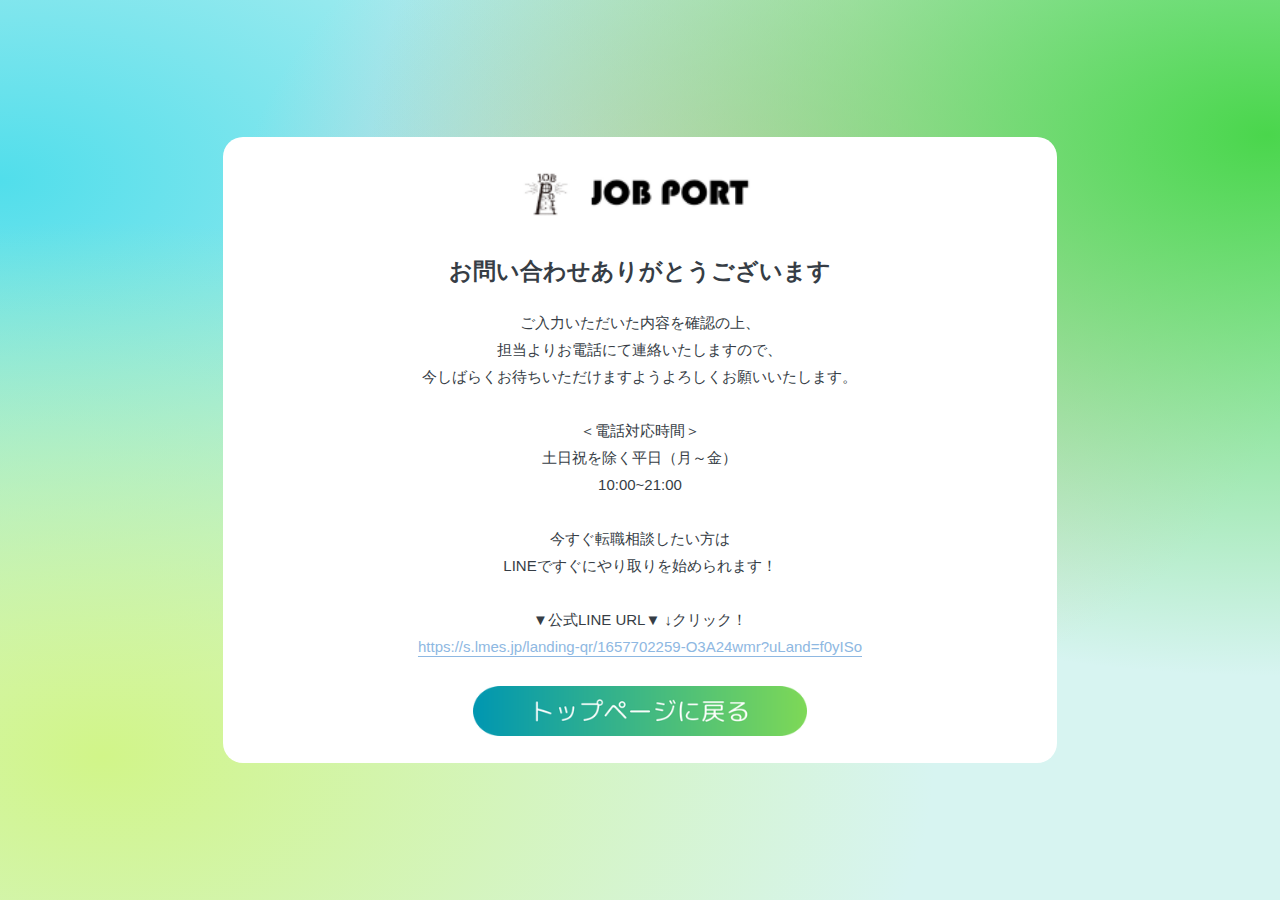
==== commit 725541f4: "hoge" ====
--- a/thanks.html
+++ b/thanks.html
@@ -18,7 +18,7 @@
     />
     <meta
       name="description"
-      content="かんたん5ステップで予約完了。プロのキャリアアドバイザーによるオンライン完結の無料カジュアル面談で、自分のなりたい姿・ぴったりな仕事や業界がわかる！"
+      content="たったの10秒で予約できる！プロのキャリアアドバイザーによるオンライン無料カジュアル面談で、自分のキャリア指向性・自分の職務適性がわかる！"
     />
     <!-- OGP -->
     <meta
@@ -30,7 +30,7 @@
     <meta property="og:site_name" content="JOBPORT" />
     <meta
       property="og:description"
-      content="JOB PORTは、若手のキャリア相談・転職サポートのプロ集団。キャリアアドバイザーによる完全オンラインの無料面談で、ぴったりな職種や業界がわかる！"
+      content="JOB PORTは、若手のキャリア相談・転職サポートのプロ集団。キャリアアドバイザーによるオンライン無料カジュアル面談で、自分のキャリア指向性・自分の職務適性がわかる！"
     />
     <meta
       property="og:image"
@@ -75,9 +75,24 @@
             />よろしくお願いいたします。
           </p>
           <br />
-          <p>＜対応時間＞</p>
+          <p>＜電話対応時間＞</p>
           <p>土日祝を除く平日（月～金）</p>
           <p>10:00~21:00</p>
+          <br />
+          <p>今すぐ転職相談したい方は</p>
+          <p>LINEですぐにやり取りを始められます！</p>
+          <br />
+          <div>
+            ▼公式LINE URL▼ ↓クリック！
+            <p>
+              <a
+                href="https://s.lmes.jp/landing-qr/1657702259-O3A24wmr?uLand=f0yISo"
+                class="text-[#8eb8e2] underline underline-offset-4"
+              >
+                https://s.lmes.jp/landing-qr/1657702259-O3A24wmr?uLand=f0yISo
+              </a>
+            </p>
+          </div>
         </div>
         <a
           class="block w-o-520 md:w-o-400 mx-auto"
